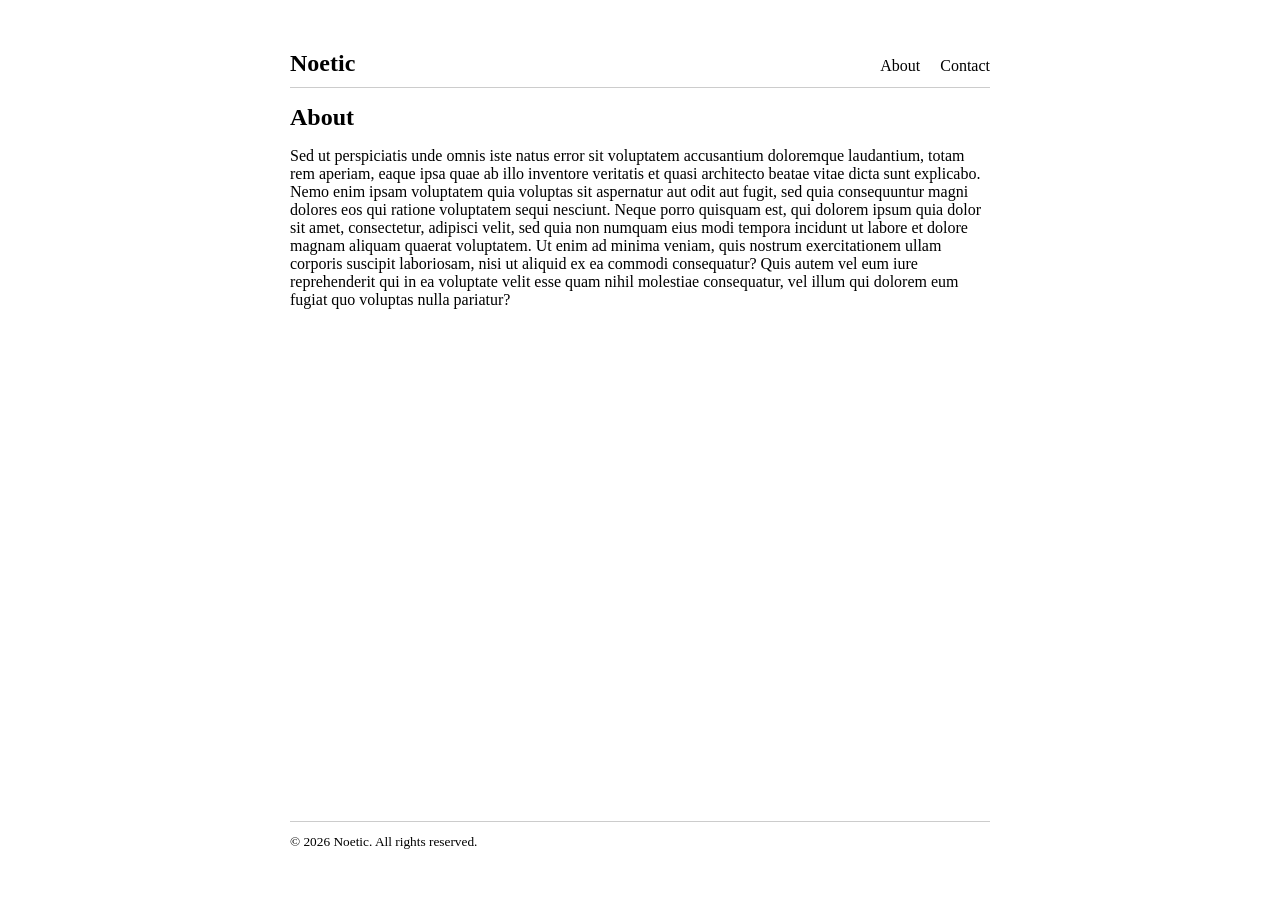
==== src/about.html @ 6c88a0cd "update" ====
<!DOCTYPE html>
<html lang="en">
<head>
    <meta charset="UTF-8">
    <meta name="viewport" content="width=device-width, initial-scale=1.0">
    <link rel="stylesheet" href="./style.css">
    <script src="./layout.js" defer></script>
    <title>About | Noetic</title>
</head>
<body>
    <div id="header"></div>
    <main>
        <h1>About</h1>
        <p>
            Sed ut perspiciatis unde omnis iste natus error sit voluptatem accusantium doloremque laudantium, totam rem aperiam, eaque ipsa quae ab illo inventore veritatis et quasi architecto beatae vitae dicta sunt explicabo. Nemo enim ipsam voluptatem quia voluptas sit aspernatur aut odit aut fugit, sed quia consequuntur magni dolores eos qui ratione voluptatem sequi nesciunt. Neque porro quisquam est, qui dolorem ipsum quia dolor sit amet, consectetur, adipisci velit, sed quia non numquam eius modi tempora incidunt ut labore et dolore magnam aliquam quaerat voluptatem. Ut enim ad minima veniam, quis nostrum exercitationem ullam corporis suscipit laboriosam, nisi ut aliquid ex ea commodi consequatur? Quis autem vel eum iure reprehenderit qui in ea voluptate velit esse quam nihil molestiae consequatur, vel illum qui dolorem eum fugiat quo voluptas nulla pariatur?
        </p>
    </main>
    <div id="footer"></div>
</body>
</html>
---- src/style.css ----
* {
    box-sizing: border-box;
}

body {
    max-width: 800px;
    margin: 0 auto;
    padding: 50px;

    min-height: 100vh;
    display: flex;
    flex-direction: column;
}

main {
    flex: 1;
}

.plain {
    text-decoration: none;
    color: inherit;
}

.sitename {
    font-size: 1.5em;
    font-weight: bold;
}

.nav {
    display: flex;
    gap: 20px;
}

header {
    display: flex;
    justify-content: space-between;
    align-items: baseline;

    border-bottom: 1px solid #ccc;
    padding-bottom: 10px;
}

footer {
    border-top: 1px solid #ccc;
    padding-top: 10px;
}

h1 {
    font-size: 1.5em;
}
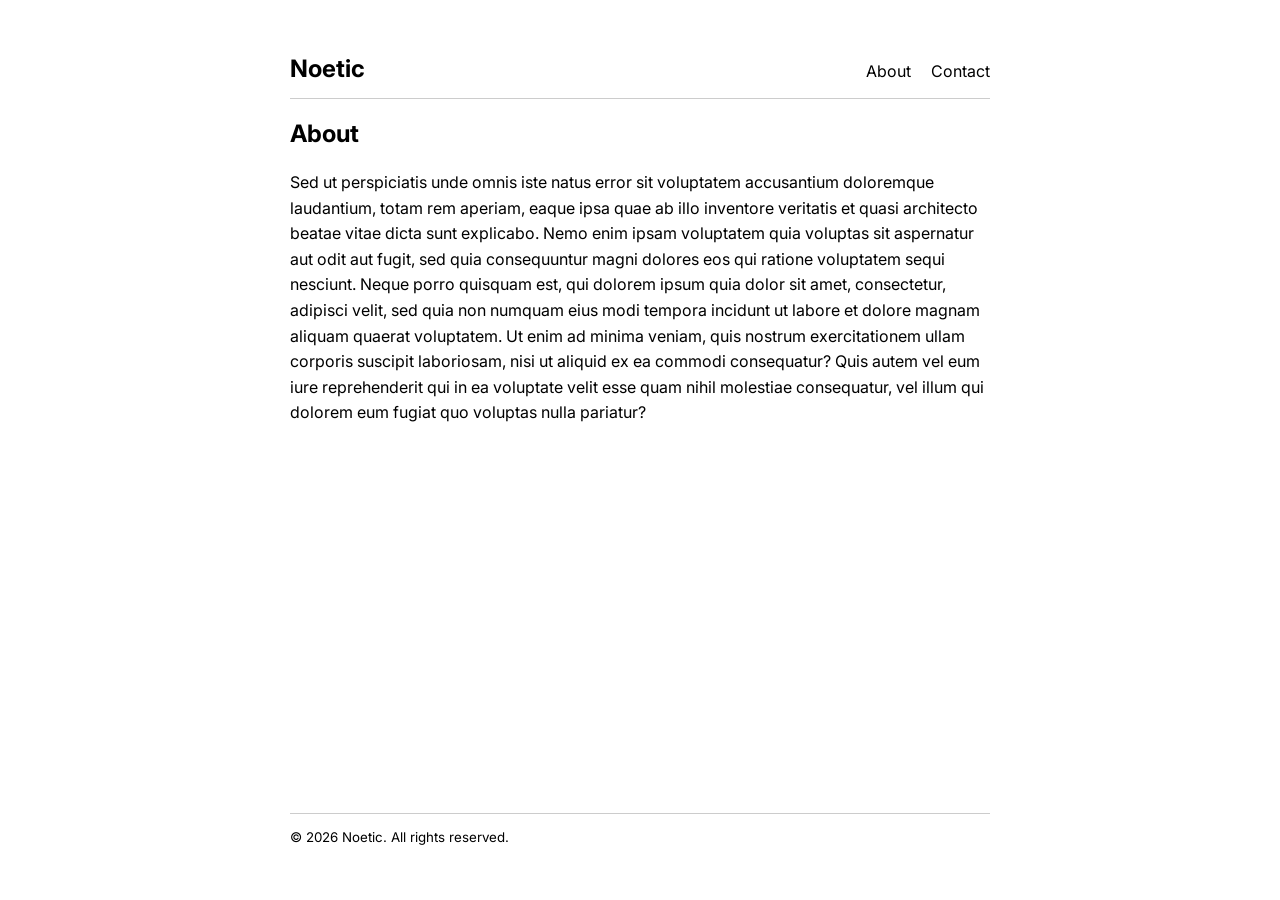
==== commit faabb956: "update" ====
--- a/src/about.html
+++ b/src/about.html
@@ -4,17 +4,29 @@
     <meta charset="UTF-8">
     <meta name="viewport" content="width=device-width, initial-scale=1.0">
     <link rel="stylesheet" href="./style.css">
-    <script src="./layout.js" defer></script>
+    <link rel="preconnect" href="https://fonts.googleapis.com">
+    <link rel="preconnect" href="https://fonts.gstatic.com" crossorigin>
+    <link href="https://fonts.googleapis.com/css2?family=Inter:wght@400;500;700&display=swap" rel="stylesheet">
     <title>About | Noetic</title>
 </head>
 <body>
-    <div id="header"></div>
+    <header>
+        <span class="sitename">
+            <a class="plain" href="./index.html">Noetic</a>
+        </span>
+        <nav class="nav">
+            <a class="plain" href="./about.html">About</a>
+            <a class="plain" href="./contact.html">Contact</a>
+        </nav>
+    </header>
     <main>
         <h1>About</h1>
         <p>
             Sed ut perspiciatis unde omnis iste natus error sit voluptatem accusantium doloremque laudantium, totam rem aperiam, eaque ipsa quae ab illo inventore veritatis et quasi architecto beatae vitae dicta sunt explicabo. Nemo enim ipsam voluptatem quia voluptas sit aspernatur aut odit aut fugit, sed quia consequuntur magni dolores eos qui ratione voluptatem sequi nesciunt. Neque porro quisquam est, qui dolorem ipsum quia dolor sit amet, consectetur, adipisci velit, sed quia non numquam eius modi tempora incidunt ut labore et dolore magnam aliquam quaerat voluptatem. Ut enim ad minima veniam, quis nostrum exercitationem ullam corporis suscipit laboriosam, nisi ut aliquid ex ea commodi consequatur? Quis autem vel eum iure reprehenderit qui in ea voluptate velit esse quam nihil molestiae consequatur, vel illum qui dolorem eum fugiat quo voluptas nulla pariatur?
         </p>
     </main>
-    <div id="footer"></div>
+    <footer>
+        <small>&copy; 2026 Noetic. All rights reserved.</small>
+    </footer>
 </body>
 </html>
--- a/src/style.css
+++ b/src/style.css
@@ -10,6 +10,9 @@
     min-height: 100vh;
     display: flex;
     flex-direction: column;
+
+    font-family: "Inter", sans-serif;
+    line-height: 1.6;
 }
 
 main {
@@ -47,4 +50,4 @@
 
 h1 {
     font-size: 1.5em;
-}+}
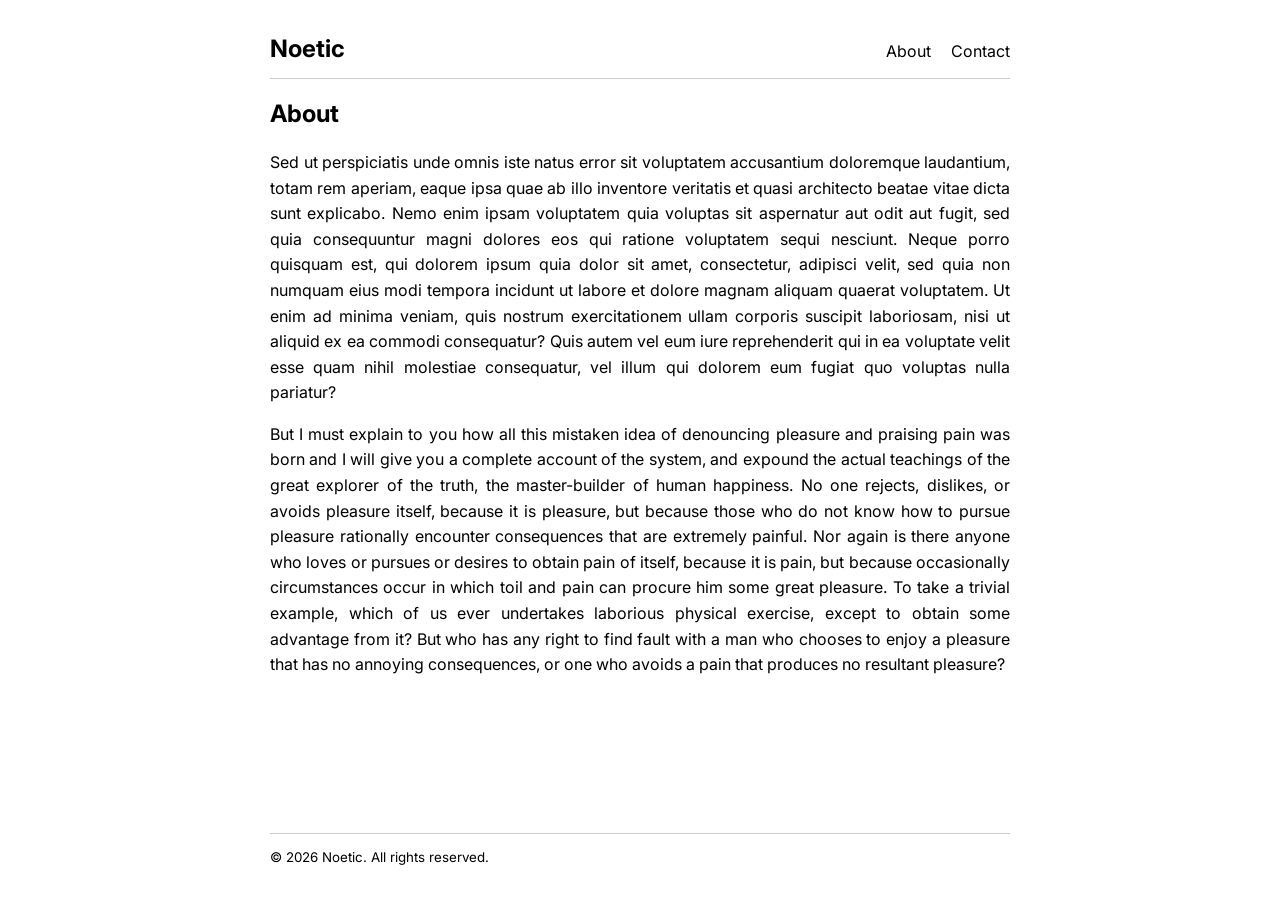
==== commit 1ef7e150: "update" ====
--- a/src/about.html
+++ b/src/about.html
@@ -24,6 +24,9 @@
         <p>
             Sed ut perspiciatis unde omnis iste natus error sit voluptatem accusantium doloremque laudantium, totam rem aperiam, eaque ipsa quae ab illo inventore veritatis et quasi architecto beatae vitae dicta sunt explicabo. Nemo enim ipsam voluptatem quia voluptas sit aspernatur aut odit aut fugit, sed quia consequuntur magni dolores eos qui ratione voluptatem sequi nesciunt. Neque porro quisquam est, qui dolorem ipsum quia dolor sit amet, consectetur, adipisci velit, sed quia non numquam eius modi tempora incidunt ut labore et dolore magnam aliquam quaerat voluptatem. Ut enim ad minima veniam, quis nostrum exercitationem ullam corporis suscipit laboriosam, nisi ut aliquid ex ea commodi consequatur? Quis autem vel eum iure reprehenderit qui in ea voluptate velit esse quam nihil molestiae consequatur, vel illum qui dolorem eum fugiat quo voluptas nulla pariatur?
         </p>
+        <p>
+            But I must explain to you how all this mistaken idea of denouncing pleasure and praising pain was born and I will give you a complete account of the system, and expound the actual teachings of the great explorer of the truth, the master-builder of human happiness. No one rejects, dislikes, or avoids pleasure itself, because it is pleasure, but because those who do not know how to pursue pleasure rationally encounter consequences that are extremely painful. Nor again is there anyone who loves or pursues or desires to obtain pain of itself, because it is pain, but because occasionally circumstances occur in which toil and pain can procure him some great pleasure. To take a trivial example, which of us ever undertakes laborious physical exercise, except to obtain some advantage from it? But who has any right to find fault with a man who chooses to enjoy a pleasure that has no annoying consequences, or one who avoids a pain that produces no resultant pleasure?
+        </p>
     </main>
     <footer>
         <small>&copy; 2026 Noetic. All rights reserved.</small>
--- a/src/style.css
+++ b/src/style.css
@@ -5,7 +5,7 @@
 body {
     max-width: 800px;
     margin: 0 auto;
-    padding: 50px;
+    padding: 30px;
 
     min-height: 100vh;
     display: flex;
@@ -13,6 +13,11 @@
 
     font-family: "Inter", sans-serif;
     line-height: 1.6;
+}
+
+p {
+    text-align: justify;
+    hyphens: auto;
 }
 
 main {
